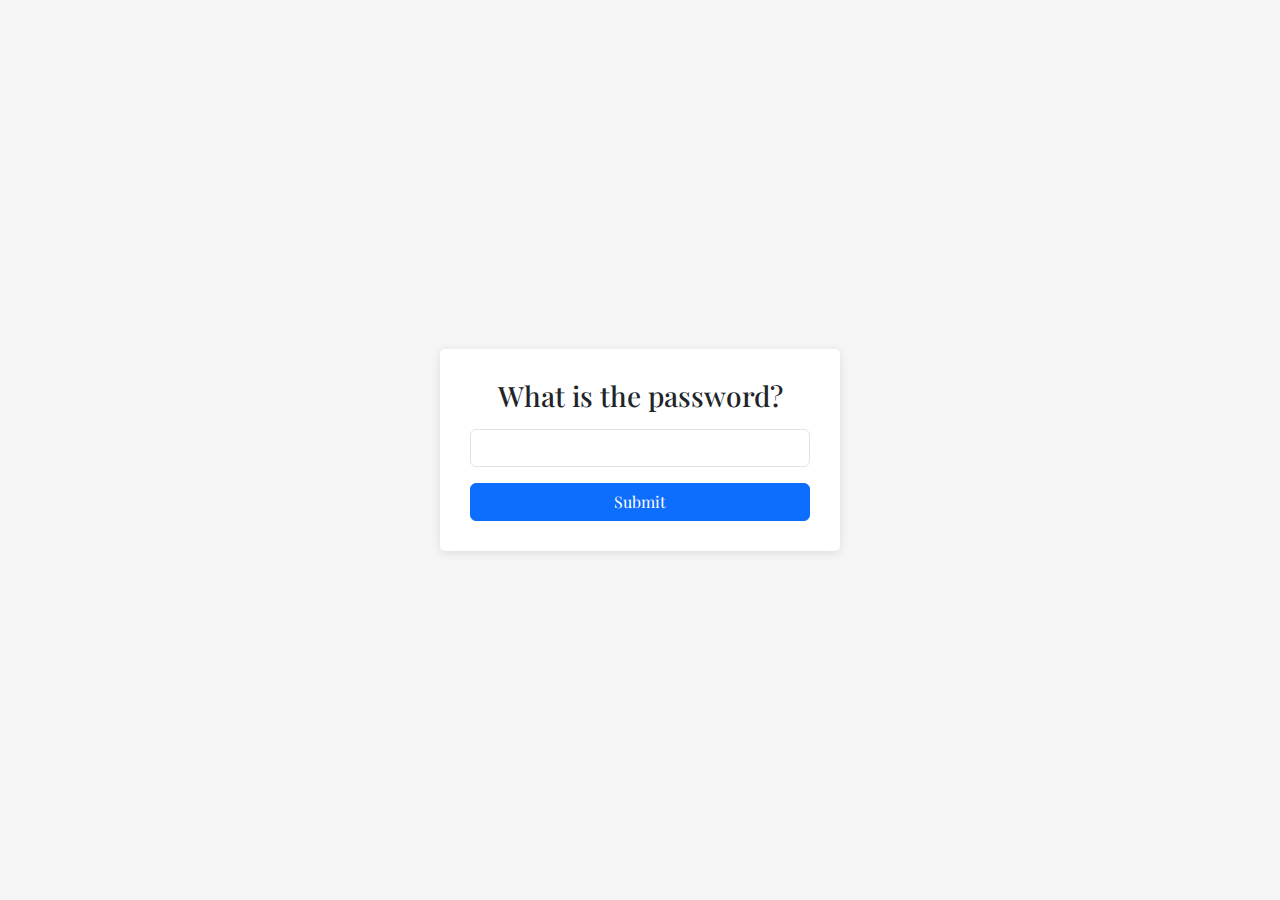
==== password.html @ 55ca2dcc "added a password to the site" ====
<!DOCTYPE html>
<html lang="en">
  <head>
    <meta charset="UTF-8" />
    <meta name="viewport" content="width=device-width, initial-scale=1.0" />
    <title>Password Protection</title>
    <link
      href="https://cdn.jsdelivr.net/npm/bootstrap@5.3.0-alpha1/dist/css/bootstrap.min.css"
      rel="stylesheet"
    />
    <link
      href="https://fonts.googleapis.com/css2?family=Playfair+Display:wght@400;500;600;700;800;900&display=swap"
      rel="stylesheet"
    />
    <link rel="stylesheet" href="password-styles.css" />
  </head>
  <body>
    <div class="password-container">
      <h1 class="mb-3 text-center fs-3">What is the password?</h1>
      <div class="mb-3">
        <input type="password" class="form-control" id="password" />
      </div>
      <button class="btn btn-primary w-100" id="password-btn">Submit</button>
    </div>

    <script src="password.js"></script>
  </body>
</html>
---- password-styles.css ----
body {
    background-color: #f5f5f5;
    display: flex;
    justify-content: center;
    align-items: center;
    height: 100vh;
    margin: 0;
    font-family: 'Playfair Display', serif;
}

.password-container {
    background-color: #ffffff;
    padding: 30px;
    border-radius: 5px;
    box-shadow: 0 2px 10px rgba(0, 0, 0, 0.1);
    width: 90%;
    max-width: 400px;
}
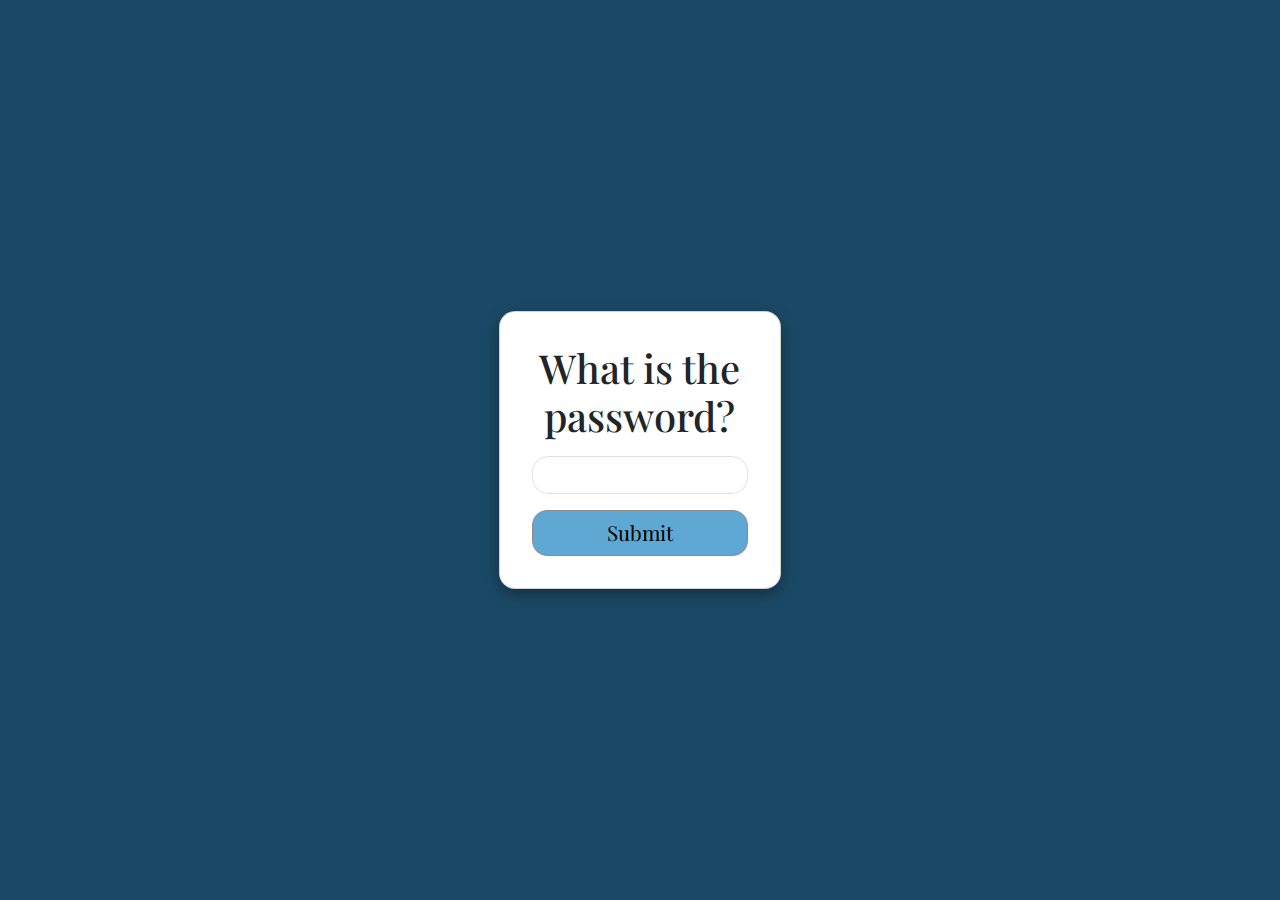
==== commit 2e4de97a: "styling changes to the whole page" ====
--- a/password.html
+++ b/password.html
@@ -15,12 +15,24 @@
     <link rel="stylesheet" href="password-styles.css" />
   </head>
   <body>
-    <div class="password-container">
-      <h1 class="mb-3 text-center fs-3">What is the password?</h1>
-      <div class="mb-3">
-        <input type="password" class="form-control" id="password" />
+    <div class="container-fluid">
+      <div class="row justify-content-center align-items-center h-100">
+        <div class="col-md-6 col-lg-4">
+          <div class="card">
+            <div class="card-body">
+              <h1 class="mb-3 text-center">What is the password?</h1>
+              <form>
+                <div class="mb-3">
+                  <input type="password" class="form-control" id="password" />
+                </div>
+                <button class="btn btn-primary w-100" id="password-btn">
+                  Submit
+                </button>
+              </form>
+            </div>
+          </div>
+        </div>
       </div>
-      <button class="btn btn-primary w-100" id="password-btn">Submit</button>
     </div>
 
     <script src="password.js"></script>
--- a/password-styles.css
+++ b/password-styles.css
@@ -1,18 +1,42 @@
 body {
-    background-color: #f5f5f5;
-    display: flex;
-    justify-content: center;
-    align-items: center;
-    height: 100vh;
-    margin: 0;
-    font-family: 'Playfair Display', serif;
+    font-family: "Playfair Display", serif;
+    background-color: #1b4965;
 }
 
-.password-container {
-    background-color: #ffffff;
-    padding: 30px;
-    border-radius: 5px;
-    box-shadow: 0 2px 10px rgba(0, 0, 0, 0.1);
-    width: 90%;
-    max-width: 400px;
+.container-fluid {
+    height: 100vh;
+}
+
+.card {
+    border-radius: 1rem;
+    box-shadow: rgba(0, 0, 0, 0.35) 0px 5px 15px;
+    width: 70%;
+    margin: 0 auto;
+}
+
+.card-body {
+    padding: 2rem;
+}
+
+.form-control {
+    border-radius: 1rem;
+}
+
+.btn-primary {
+    background-color: #5fa8d3;
+    border-color: #8d8d8d;
+    color: #000;
+    border-radius: 15px;
+    -webkit-border-radius: 15px;
+    -moz-border-radius: 15px;
+    -ms-border-radius: 15px;
+    -o-border-radius: 15px;
+    font-size: 1.3rem;
+}
+
+.btn-primary:hover {
+    background-color: #1b4965;
+    border-color: #0052a3;
+    color: #fff;
+
 }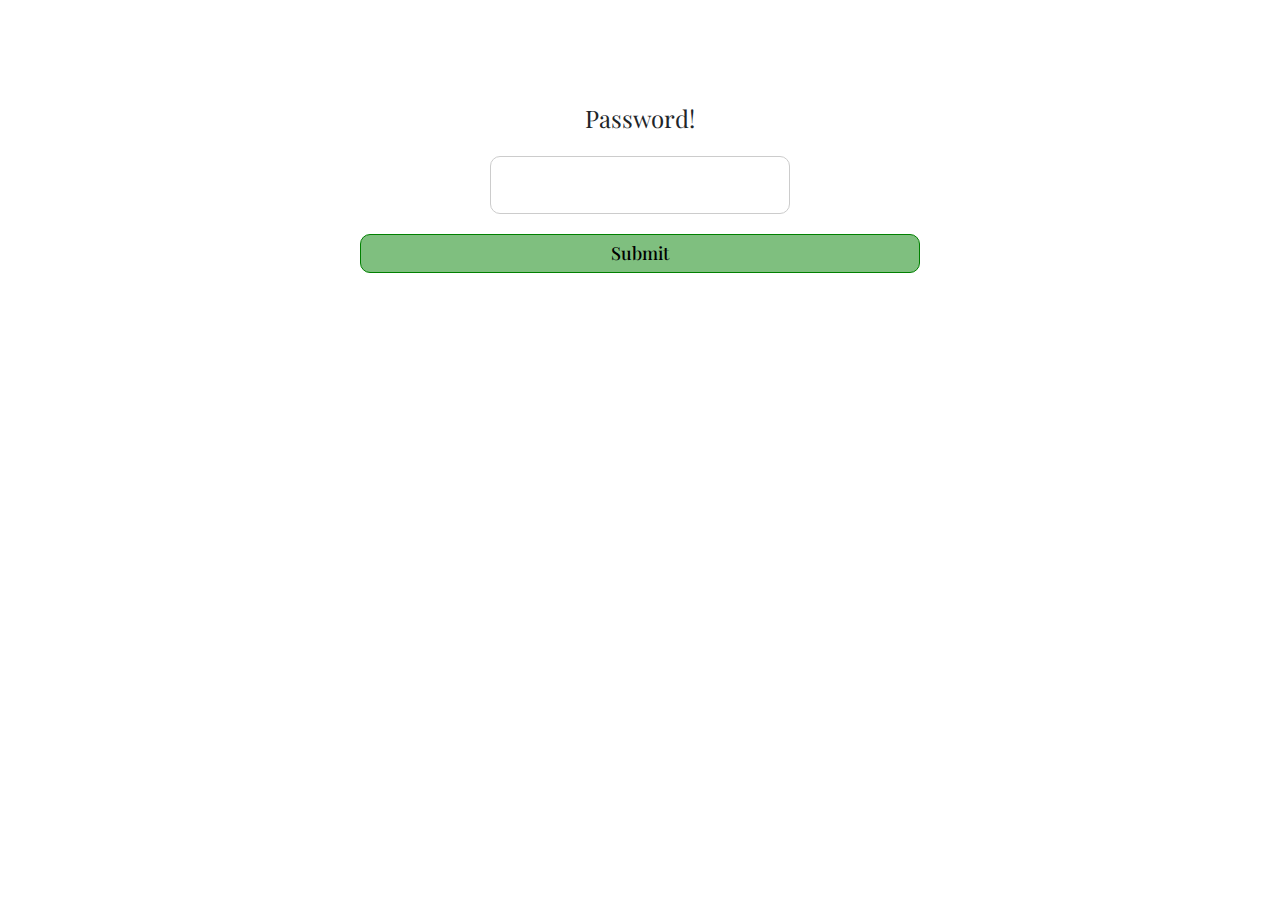
==== commit d78fa081: "added the password page back into project" ====
--- a/password.html
+++ b/password.html
@@ -1,38 +1,29 @@
 <!DOCTYPE html>
-<html lang="en">
+<html>
   <head>
     <meta charset="UTF-8" />
-    <meta name="viewport" content="width=device-width, initial-scale=1.0" />
-    <title>Password Protection</title>
+    <title>Password Prompt</title>
     <link
       href="https://cdn.jsdelivr.net/npm/bootstrap@5.3.0-alpha1/dist/css/bootstrap.min.css"
       rel="stylesheet"
     />
+    <link rel="preconnect" href="https://fonts.googleapis.com" />
+    <link rel="preconnect" href="https://fonts.gstatic.com" crossorigin />
+    <link rel="preconnect" href="https://fonts.googleapis.com" />
+    <link rel="preconnect" href="https://fonts.gstatic.com" crossorigin />
     <link
       href="https://fonts.googleapis.com/css2?family=Playfair+Display:wght@400;500;600;700;800;900&display=swap"
       rel="stylesheet"
     />
-    <link rel="stylesheet" href="password-styles.css" />
+    <link rel="stylesheet" type="text/css" href="password.css" />
   </head>
   <body>
-    <div class="container-fluid">
-      <div class="row justify-content-center align-items-center h-100">
-        <div class="col-md-6 col-lg-4">
-          <div class="card">
-            <div class="card-body">
-              <h1 class="mb-3 text-center">What is the password?</h1>
-              <form>
-                <div class="mb-3">
-                  <input type="password" class="form-control" id="password" />
-                </div>
-                <button class="btn btn-primary w-100" id="password-btn">
-                  Submit
-                </button>
-              </form>
-            </div>
-          </div>
-        </div>
-      </div>
+    <div class="container">
+      <form>
+        <label for="password">Password!</label>
+        <input type="password" id="password" name="password" />
+        <button type="submit">Submit</button>
+      </form>
     </div>
 
     <script src="password.js"></script>
--- a/password.css
+++ b/password.css
@@ -0,0 +1,62 @@
+body {
+    font-family: 'Playfair Display', serif;
+    margin: 0;
+    padding: 0;
+    box-sizing: border-box;
+}
+
+.container {
+    max-width: 600px;
+    margin: 0 auto;
+    padding: 50px 20px;
+    text-align: center;
+}
+
+form {
+    display: flex;
+    flex-direction: column;
+    align-items: center;
+    margin-top: 50px;
+}
+
+label {
+    display: block;
+    font-size: 24px;
+    margin-bottom: 20px;
+}
+
+input[type="password"] {
+    font-size: 24px;
+    padding: 10px;
+    margin-bottom: 20px;
+    border: 1px solid #ccc;
+    border-radius: 10px;
+    width: 100%;
+    max-width: 300px;
+    -webkit-border-radius: 10px;
+    -moz-border-radius: 10px;
+    -ms-border-radius: 10px;
+    -o-border-radius: 10px;
+}
+
+button[type="submit"] {
+    background: rgba(0, 128, 0, 0.5);
+    color: #000;
+    font-size: 18px;
+    font-weight: 500;
+    padding: 5px;
+    border: 1px solid green;
+    border-radius: 10px;
+    height: auto;
+    width: 100%;
+    cursor: pointer;
+    -webkit-border-radius: 10px;
+    -moz-border-radius: 10px;
+    -ms-border-radius: 10px;
+    -o-border-radius: 10px;
+}
+
+button[type="submit"]:hover {
+    background-color: rgba(0, 128, 0, 0.9);
+    color: #fff;
+}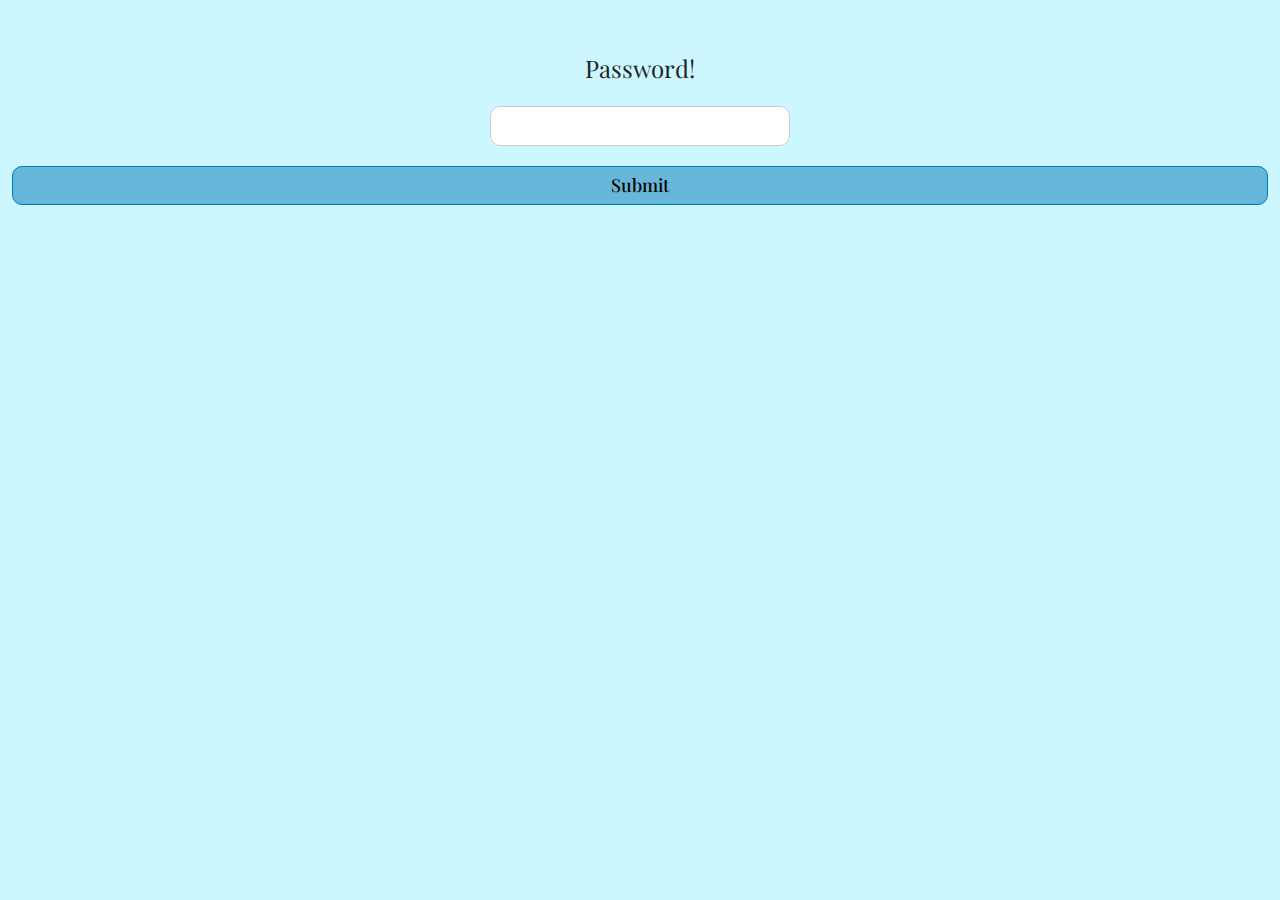
==== commit 306a3fb2: "password styling" ====
--- a/password.html
+++ b/password.html
@@ -18,7 +18,7 @@
     <link rel="stylesheet" type="text/css" href="password.css" />
   </head>
   <body>
-    <div class="container">
+    <div class="container-fluid">
       <form>
         <label for="password">Password!</label>
         <input type="password" id="password" name="password" />
--- a/password.css
+++ b/password.css
@@ -3,6 +3,7 @@
     margin: 0;
     padding: 0;
     box-sizing: border-box;
+    background-color: rgba(183, 243, 255, 0.7);
 }
 
 .container {
@@ -32,6 +33,7 @@
     border: 1px solid #ccc;
     border-radius: 10px;
     width: 100%;
+    height: 40px;
     max-width: 300px;
     -webkit-border-radius: 10px;
     -moz-border-radius: 10px;
@@ -40,12 +42,12 @@
 }
 
 button[type="submit"] {
-    background: rgba(0, 128, 0, 0.5);
+    background: rgba(0, 119, 182, 0.5);
     color: #000;
     font-size: 18px;
     font-weight: 500;
     padding: 5px;
-    border: 1px solid green;
+    border: 1px solid #0077b6;
     border-radius: 10px;
     height: auto;
     width: 100%;
@@ -57,6 +59,6 @@
 }
 
 button[type="submit"]:hover {
-    background-color: rgba(0, 128, 0, 0.9);
+    background-color: rgba(0, 119, 182, 0.9);
     color: #fff;
 }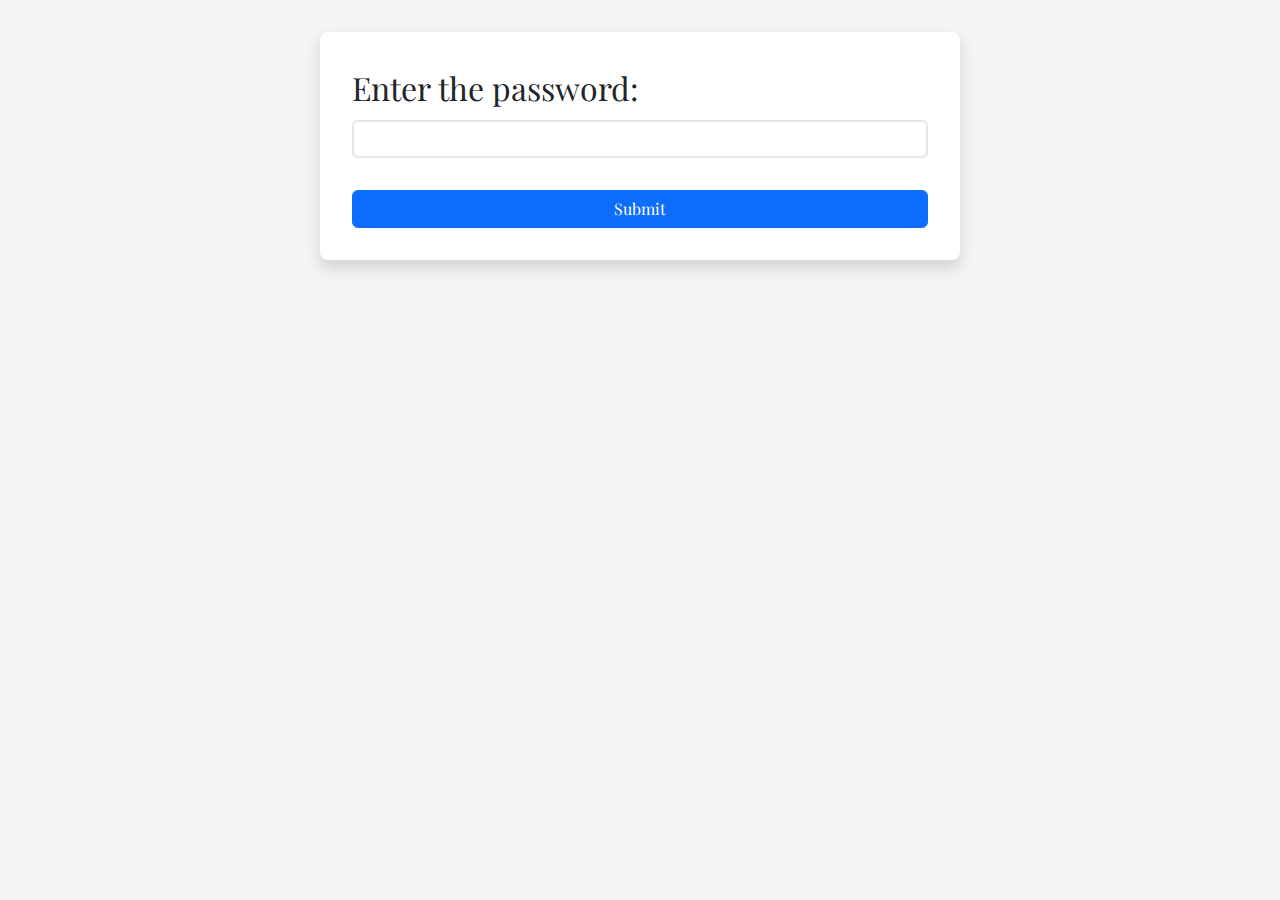
==== commit 46b517ec: "changed styling" ====
--- a/password.html
+++ b/password.html
@@ -18,11 +18,15 @@
     <link rel="stylesheet" type="text/css" href="password.css" />
   </head>
   <body>
-    <div class="container-fluid">
+    <div class="container">
       <form>
-        <label for="password">Password!</label>
-        <input type="password" id="password" name="password" />
-        <button type="submit">Submit</button>
+        <div class="mb-3">
+          <label for="password" class="form-label text-center"
+            >Enter the password:</label
+          >
+          <input type="password" class="form-control" id="password" required />
+        </div>
+        <button type="submit" class="btn btn-primary">Submit</button>
       </form>
     </div>
 
--- a/password.css
+++ b/password.css
@@ -1,64 +1,79 @@
 body {
+    background-color: #f5f5f5;
     font-family: 'Playfair Display', serif;
-    margin: 0;
-    padding: 0;
-    box-sizing: border-box;
-    background-color: rgba(183, 243, 255, 0.7);
+    font-size: 1rem;
+    line-height: 1.5;
+    padding-top: 2rem;
+    padding-bottom: 2rem;
 }
 
-.container {
-    max-width: 600px;
-    margin: 0 auto;
-    padding: 50px 20px;
+h1 {
+    font-size: 2rem;
+    font-weight: bold;
+    margin-bottom: 2rem;
     text-align: center;
 }
 
-form {
-    display: flex;
-    flex-direction: column;
-    align-items: center;
-    margin-top: 50px;
+label {
+    text-align: center;
+    font-size: 2rem;
 }
 
-label {
-    display: block;
-    font-size: 24px;
-    margin-bottom: 20px;
+form {
+    background-color: #fff;
+    border-radius: 0.5rem;
+    box-shadow: 0 0.5rem 1rem rgba(0, 0, 0, 0.15);
+    max-width: 30rem;
+    margin: 0 auto;
+    padding: 2rem;
 }
 
-input[type="password"] {
-    font-size: 24px;
-    padding: 10px;
-    margin-bottom: 20px;
-    border: 1px solid #ccc;
-    border-radius: 10px;
+input {
+    border-radius: 0.25rem;
+    border: none;
+    box-shadow: inset 0 0 0.125rem rgba(0, 0, 0, 0.25);
+    padding: 0.5rem;
     width: 100%;
-    height: 40px;
-    max-width: 300px;
-    -webkit-border-radius: 10px;
-    -moz-border-radius: 10px;
-    -ms-border-radius: 10px;
-    -o-border-radius: 10px;
 }
 
-button[type="submit"] {
-    background: rgba(0, 119, 182, 0.5);
-    color: #000;
-    font-size: 18px;
-    font-weight: 500;
-    padding: 5px;
-    border: 1px solid #0077b6;
-    border-radius: 10px;
-    height: auto;
+button {
+    background-color: #007bff;
+    border-radius: 0.25rem;
+    border: none;
+    color: #fff;
+    cursor: pointer;
+    display: block;
+    font-size: 1rem;
+    font-weight: bold;
+    margin-top: 1rem;
+    padding: 0.5rem 1rem;
     width: 100%;
-    cursor: pointer;
-    -webkit-border-radius: 10px;
-    -moz-border-radius: 10px;
-    -ms-border-radius: 10px;
-    -o-border-radius: 10px;
 }
 
-button[type="submit"]:hover {
-    background-color: rgba(0, 119, 182, 0.9);
-    color: #fff;
+button:hover {
+    background-color: #0069d9;
+}
+
+@media (min-width: 576px) {
+    form {
+        max-width: 40rem;
+    }
+}
+
+@media (min-width: 768px) {
+    form {
+        max-width: 40rem;
+    }
+}
+
+@media (min-width: 992px) {
+    form {
+        max-width: 40rem;
+    }
+}
+
+@media (min-width: 1200px) {
+    form {
+        max-width: 40rem;
+    }
 }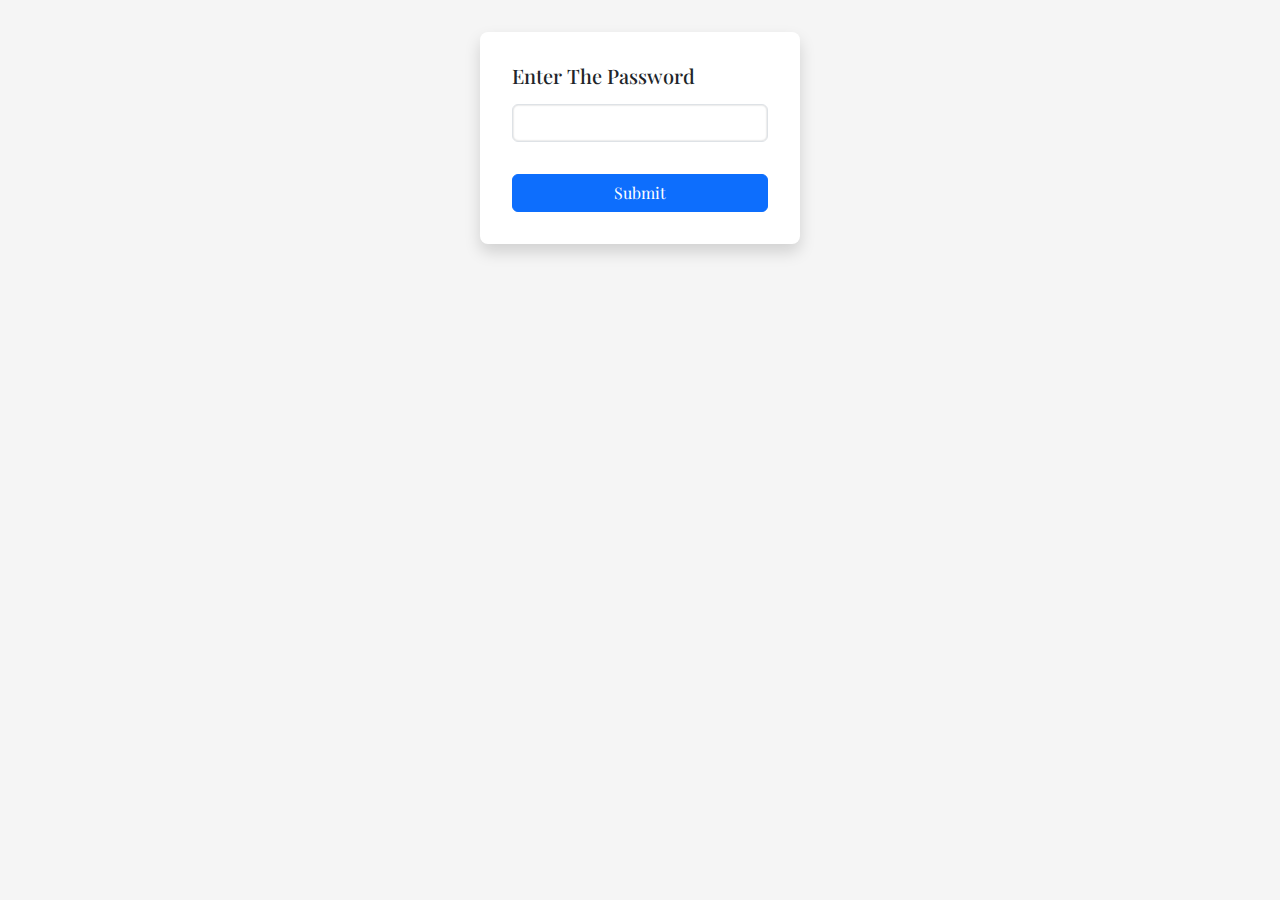
==== commit 98bd098c: "changing the sizing on the password page" ====
--- a/password.html
+++ b/password.html
@@ -18,16 +18,25 @@
     <link rel="stylesheet" type="text/css" href="password.css" />
   </head>
   <body>
-    <div class="container">
-      <form>
-        <div class="mb-3">
-          <label for="password" class="form-label text-center"
-            >Enter the password:</label
-          >
-          <input type="password" class="form-control" id="password" required />
+    <div class="container-fluid">
+      <div class="row">
+        <div class="col-md-12">
+          <form>
+            <div class="mb-3">
+              <label for="password" class="form-label text-center"
+                ><h5 class="text-center">Enter The Password</h5></label
+              >
+              <input
+                type="password"
+                class="form-control"
+                id="password"
+                required
+              />
+            </div>
+            <button type="submit" class="btn btn-primary">Submit</button>
+          </form>
         </div>
-        <button type="submit" class="btn btn-primary">Submit</button>
-      </form>
+      </div>
     </div>
 
     <script src="password.js"></script>
--- a/password.css
+++ b/password.css
@@ -7,26 +7,18 @@
     padding-bottom: 2rem;
 }
 
-h1 {
-    font-size: 2rem;
-    font-weight: bold;
-    margin-bottom: 2rem;
-    text-align: center;
-}
 
-label {
-    text-align: center;
-    font-size: 2rem;
-}
 
 form {
     background-color: #fff;
     border-radius: 0.5rem;
     box-shadow: 0 0.5rem 1rem rgba(0, 0, 0, 0.15);
-    max-width: 30rem;
+    max-width: 20rem;
     margin: 0 auto;
     padding: 2rem;
 }
+
+
 
 input {
     border-radius: 0.25rem;
@@ -34,6 +26,8 @@
     box-shadow: inset 0 0 0.125rem rgba(0, 0, 0, 0.25);
     padding: 0.5rem;
     width: 100%;
+    font-size: 1.5rem;
+    margin-bottom: 1rem;
 }
 
 button {
@@ -43,7 +37,7 @@
     color: #fff;
     cursor: pointer;
     display: block;
-    font-size: 1rem;
+    font-size: 1.5rem;
     font-weight: bold;
     margin-top: 1rem;
     padding: 0.5rem 1rem;
@@ -52,28 +46,4 @@
 
 button:hover {
     background-color: #0069d9;
-}
-
-@media (min-width: 576px) {
-    form {
-        max-width: 40rem;
-    }
-}
-
-@media (min-width: 768px) {
-    form {
-        max-width: 40rem;
-    }
-}
-
-@media (min-width: 992px) {
-    form {
-        max-width: 40rem;
-    }
-}
-
-@media (min-width: 1200px) {
-    form {
-        max-width: 40rem;
-    }
 }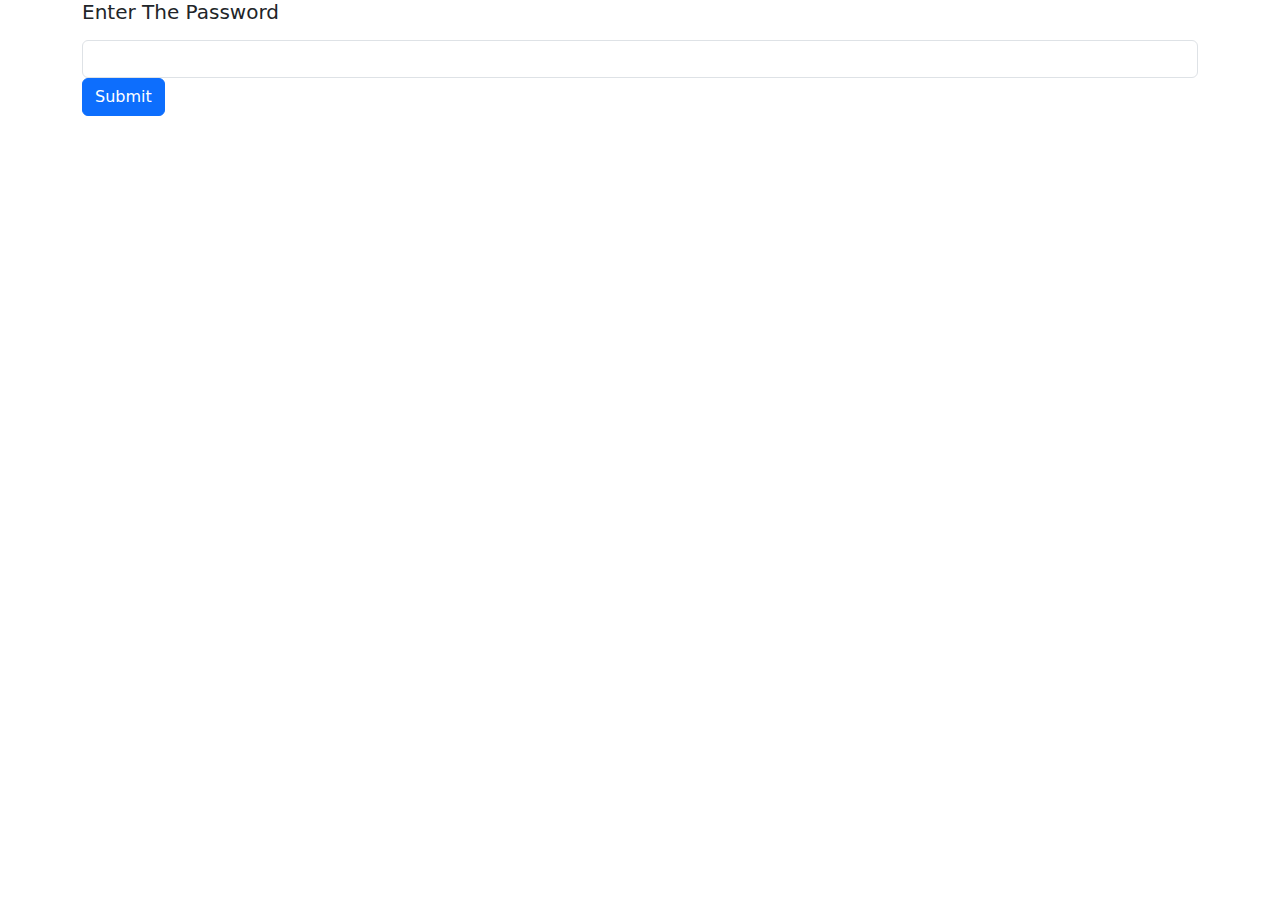
==== commit 1a31c66b: "changing the sizing on the password page" ====
--- a/password.html
+++ b/password.html
@@ -18,21 +18,20 @@
     <link rel="stylesheet" type="text/css" href="password.css" />
   </head>
   <body>
-    <div class="container-fluid">
+    <div class="container">
       <div class="row">
         <div class="col-md-12">
           <form>
-            <div class="mb-3">
-              <label for="password" class="form-label text-center"
-                ><h5 class="text-center">Enter The Password</h5></label
-              >
-              <input
-                type="password"
-                class="form-control"
-                id="password"
-                required
-              />
-            </div>
+            <label for="password" class="form-label text-center"
+              ><h5 class="text-center">Enter The Password</h5></label
+            >
+            <input
+              type="password"
+              class="form-control"
+              id="password"
+              required
+            />
+
             <button type="submit" class="btn btn-primary">Submit</button>
           </form>
         </div>
--- a/password.css
+++ b/password.css
@@ -1,4 +1,4 @@
-body {
+/* body {
     background-color: #f5f5f5;
     font-family: 'Playfair Display', serif;
     font-size: 1rem;
@@ -46,4 +46,4 @@
 
 button:hover {
     background-color: #0069d9;
-}+} */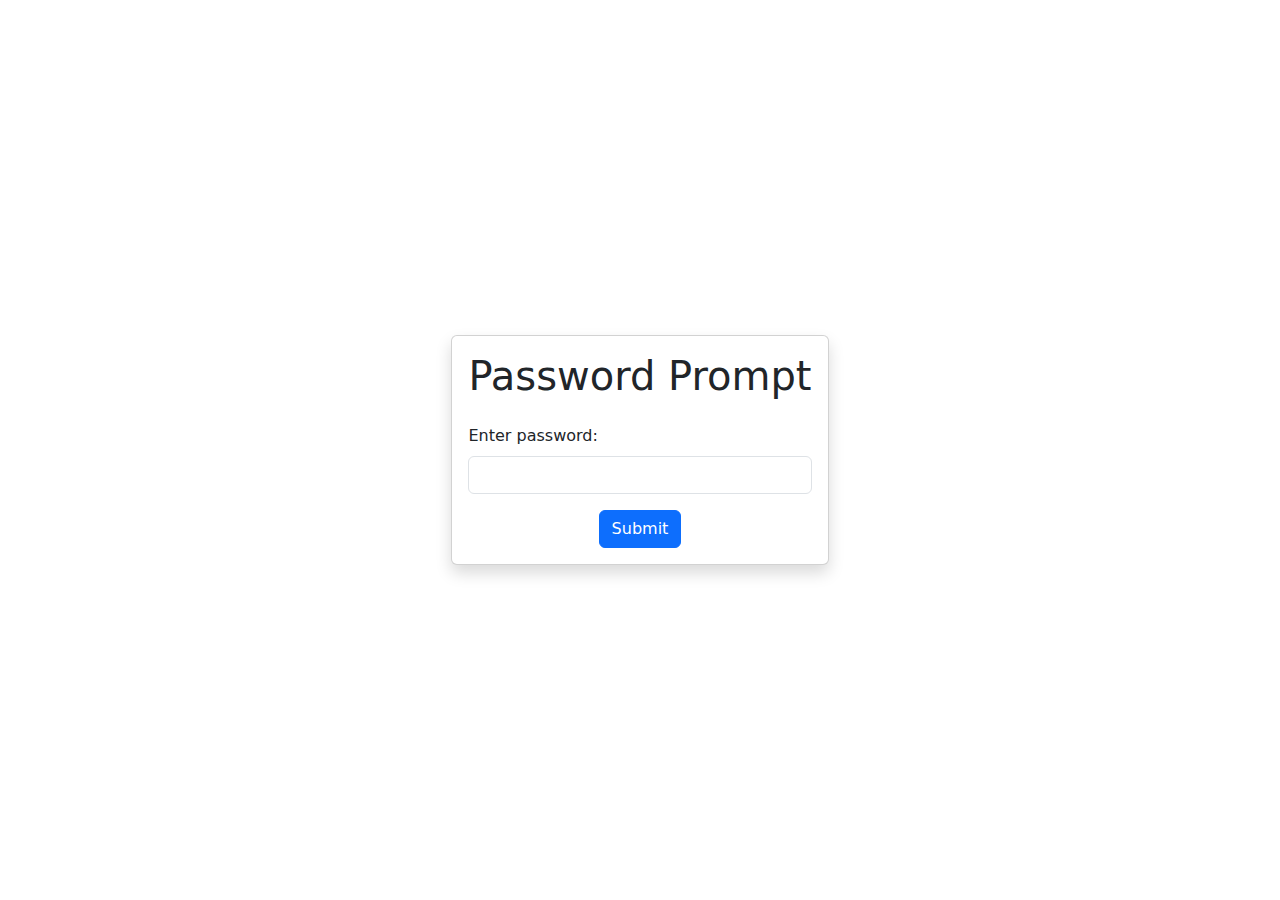
==== commit e9bdd0c9: "restructured the password page" ====
--- a/password.html
+++ b/password.html
@@ -1,4 +1,4 @@
-<!DOCTYPE html>
+<!-- <!DOCTYPE html>
 <html>
   <head>
     <meta charset="UTF-8" />
@@ -16,6 +16,16 @@
       rel="stylesheet"
     />
     <link rel="stylesheet" type="text/css" href="password.css" />
+    <style>
+      @media (max-width: 575px) {
+        label.form-label.text-center,
+        input.form-control,
+        button.btn.btn-primary {
+          font-size: 1.5rem;
+          line-height: 2rem;
+        }
+      }
+    </style>
   </head>
   <body>
     <div class="container">
@@ -40,4 +50,51 @@
 
     <script src="password.js"></script>
   </body>
+</html> -->
+
+<!DOCTYPE html>
+<html lang="en">
+  <head>
+    <meta charset="UTF-8" />
+    <meta name="viewport" content="width=device-width, initial-scale=1.0" />
+    <meta http-equiv="X-UA-Compatible" content="ie=edge" />
+    <title>Password Prompt</title>
+    <link
+      href="https://cdn.jsdelivr.net/npm/bootstrap@5.3.0-alpha1/dist/css/bootstrap.min.css"
+      rel="stylesheet"
+    />
+    <link
+      href="https://fonts.googleapis.com/css2?family=Playfair+Display:wght@400;500;600;700;800;900&display=swap"
+      rel="stylesheet"
+    />
+    <link rel="stylesheet" type="text/css" href="password.css" />
+  </head>
+
+  <body>
+    <div class="d-flex justify-content-center align-items-center vh-100">
+      <div class="card shadow">
+        <div class="card-body">
+          <h1 class="card-title text-center mb-4">Password Prompt</h1>
+
+          <form>
+            <div class="mb-3">
+              <label for="password" class="form-label">Enter password:</label>
+              <input
+                type="password"
+                class="form-control"
+                id="password"
+                required
+              />
+            </div>
+
+            <div class="text-center">
+              <button type="submit" class="btn btn-primary">Submit</button>
+            </div>
+          </form>
+        </div>
+      </div>
+    </div>
+
+    <script src="https://cdn.jsdelivr.net/npm/bootstrap@5.3.0-alpha1/dist/js/bootstrap.bundle.min.js"></script>
+  </body>
 </html>
